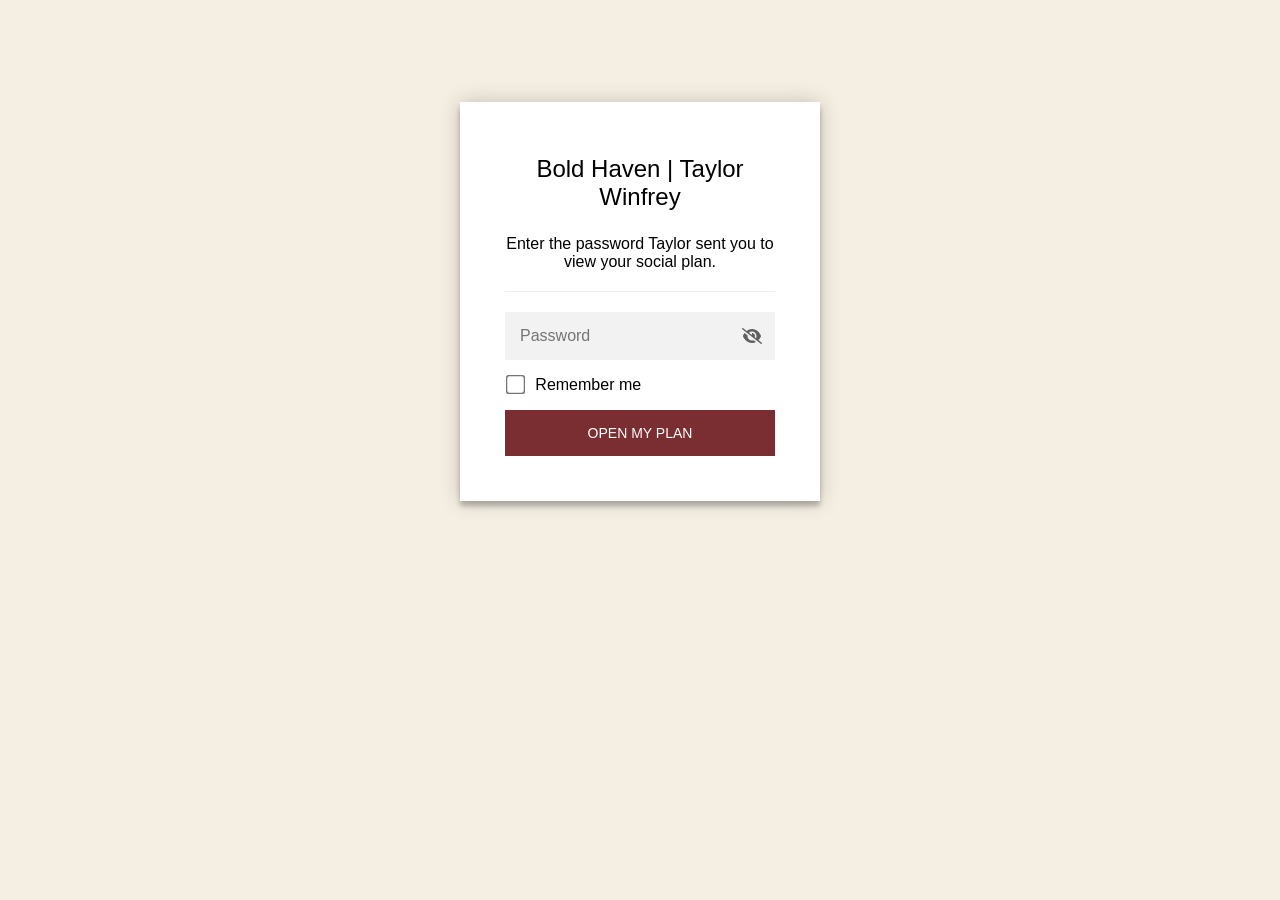
==== boldhaven/index.html @ 951f7ffe "Add password protected Bold Haven social plan at /boldhaven Encrypted with StatiCrypt and marked noi" ====
<!DOCTYPE html>
<html class="staticrypt-html">
    <head>
<meta name="robots" content="noindex, nofollow">
<link rel="icon" href="/favicon.svg" type="image/svg+xml">
        <meta charset="utf-8" />
        <title>Bold Haven | Taylor Winfrey</title>
        <meta name="viewport" content="width=device-width, initial-scale=1" />

        <!-- do not cache this page -->
        <meta http-equiv="cache-control" content="max-age=0" />
        <meta http-equiv="cache-control" content="no-cache" />
        <meta http-equiv="expires" content="0" />
        <meta http-equiv="expires" content="Tue, 01 Jan 1980 1:00:00 GMT" />
        <meta http-equiv="pragma" content="no-cache" />

        <style>
            .staticrypt-hr {
                margin-top: 20px;
                margin-bottom: 20px;
                border: 0;
                border-top: 1px solid #eee;
            }

            .staticrypt-page {
                width: 360px;
                padding: 8% 0 0;
                margin: auto;
                box-sizing: border-box;
            }

            .staticrypt-form {
                position: relative;
                z-index: 1;
                background: #ffffff;
                max-width: 360px;
                margin: 0 auto 100px;
                padding: 45px;
                text-align: center;
                box-shadow: 0 0 20px 0 rgba(0, 0, 0, 0.2), 0 5px 5px 0 rgba(0, 0, 0, 0.24);
            }

            .staticrypt-form input[type="password"],
            input[type="text"] {
                background: inherit;
                border: 0;
                box-sizing: border-box; /* This ensures padding is included in the total width */
                font-size: 14px;
                outline: 0;
                padding: 15px 30px 15px 15px; /* Adjust the padding to ensure there is space for the icon */
                width: 100%;
            }

            .staticrypt-password-container {
                position: relative;
                outline: 0;
                background: #f2f2f2;
                width: 100%;
                border: 0;
                margin: 0 0 15px;
                box-sizing: border-box;
            }

            .staticrypt-toggle-password-visibility {
                cursor: pointer;
                height: 20px;
                opacity: 60%;
                padding: 13px;
                position: absolute;
                right: 0;
                top: 50%;
                transform: translateY(-50%);
                width: 20px;
            }

            .staticrypt-form .staticrypt-decrypt-button {
                text-transform: uppercase;
                outline: 0;
                background: #7A2E32;
                width: 100%;
                border: 0;
                padding: 15px;
                color: #ffffff;
                font-size: 14px;
                cursor: pointer;
            }

            .staticrypt-form .staticrypt-decrypt-button:hover,
            .staticrypt-form .staticrypt-decrypt-button:active,
            .staticrypt-form .staticrypt-decrypt-button:focus {
                background: #7A2E32;
                filter: brightness(92%);
            }

            .staticrypt-html {
                height: 100%;
            }

            .staticrypt-body {
                height: 100%;
                margin: 0;
            }

            .staticrypt-content {
                height: 100%;
                margin-bottom: 1em;
                background: #F5EFE3;
                font-family: "Arial", sans-serif;
                -webkit-font-smoothing: antialiased;
                -moz-osx-font-smoothing: grayscale;
            }

            .staticrypt-instructions {
                margin-top: -1em;
                margin-bottom: 1em;
            }

            .staticrypt-title {
                font-size: 1.5em;
            }

            label.staticrypt-remember {
                display: flex;
                align-items: center;
                margin-bottom: 1em;
            }

            .staticrypt-remember input[type="checkbox"] {
                transform: scale(1.5);
                margin-right: 1em;
            }

            .hidden {
                display: none !important;
            }

            .staticrypt-spinner-container {
                height: 100%;
                display: flex;
                align-items: center;
                justify-content: center;
            }

            .staticrypt-spinner {
                display: inline-block;
                width: 2rem;
                height: 2rem;
                vertical-align: text-bottom;
                border: 0.25em solid gray;
                border-right-color: transparent;
                border-radius: 50%;
                -webkit-animation: spinner-border 0.75s linear infinite;
                animation: spinner-border 0.75s linear infinite;
                animation-duration: 0.75s;
                animation-timing-function: linear;
                animation-delay: 0s;
                animation-iteration-count: infinite;
                animation-direction: normal;
                animation-fill-mode: none;
                animation-play-state: running;
                animation-name: spinner-border;
            }

            @keyframes spinner-border {
                100% {
                    transform: rotate(360deg);
                }
            }

            @media screen and (-webkit-min-device-pixel-ratio: 0) {
                .staticrypt-form input[type="password"],
                input[type="text"] {
                    font-size: 16px;
                }
            }
        </style>
    </head>

    <body class="staticrypt-body">
        <div id="staticrypt_loading" class="staticrypt-spinner-container">
            <div class="staticrypt-spinner"></div>
        </div>

        <div id="staticrypt_content" class="staticrypt-content hidden">
            <div class="staticrypt-page">
                <div class="staticrypt-form">
                    <div class="staticrypt-instructions">
                        <p class="staticrypt-title">Bold Haven | Taylor Winfrey</p>
                        <p>Enter the password Taylor sent you to view your social plan.</p>
                    </div>

                    <hr class="staticrypt-hr" />

                    <form id="staticrypt-form" action="#" method="post">
                        <div class="staticrypt-password-container">
                            <input
                                id="staticrypt-password"
                                type="password"
                                name="password"
                                placeholder="Password"
                                autofocus
                            />

                            <img
                                class="staticrypt-toggle-password-visibility"
                                alt="Show password"
                                title="Show password"
                                src="[data-uri]"
                            />
                        </div>

                        <label id="staticrypt-remember-label" class="staticrypt-remember hidden">
                            <input id="staticrypt-remember" type="checkbox" name="remember" />
                            Remember me
                        </label>

                        <input type="submit" class="staticrypt-decrypt-button" value="Open my plan" />
                    </form>
                </div>
            </div>
        </div>

        <script>
            // these variables will be filled when generating the file - the template format is 'variable_name'
            const staticryptInitiator = ((function(){
  const exports = {};
  const cryptoEngine = ((function(){
  const exports = {};
  const { subtle } = crypto;

const IV_BITS = 16 * 8;
const HEX_BITS = 4;
const ENCRYPTION_ALGO = "AES-CBC";

/**
 * Translates between utf8 encoded hexadecimal strings
 * and Uint8Array bytes.
 */
const HexEncoder = {
    /**
     * hex string -> bytes
     * @param {string} hexString
     * @returns {Uint8Array}
     */
    parse: function (hexString) {
        if (hexString.length % 2 !== 0) throw "Invalid hexString";
        const arrayBuffer = new Uint8Array(hexString.length / 2);

        for (let i = 0; i < hexString.length; i += 2) {
            const byteValue = parseInt(hexString.substring(i, i + 2), 16);
            if (isNaN(byteValue)) {
                throw "Invalid hexString";
            }
            arrayBuffer[i / 2] = byteValue;
        }
        return arrayBuffer;
    },

    /**
     * bytes -> hex string
     * @param {Uint8Array} bytes
     * @returns {string}
     */
    stringify: function (bytes) {
        const hexBytes = [];

        for (let i = 0; i < bytes.length; ++i) {
            let byteString = bytes[i].toString(16);
            if (byteString.length < 2) {
                byteString = "0" + byteString;
            }
            hexBytes.push(byteString);
        }
        return hexBytes.join("");
    },
};

/**
 * Translates between utf8 strings and Uint8Array bytes.
 */
const UTF8Encoder = {
    parse: function (str) {
        return new TextEncoder().encode(str);
    },

    stringify: function (bytes) {
        return new TextDecoder().decode(bytes);
    },
};

/**
 * Salt and encrypt a msg with a password.
 */
async function encrypt(msg, hashedPassword) {
    // Must be 16 bytes, unpredictable, and preferably cryptographically random. However, it need not be secret.
    // https://developer.mozilla.org/en-US/docs/Web/API/SubtleCrypto/encrypt#parameters
    const iv = crypto.getRandomValues(new Uint8Array(IV_BITS / 8));

    const key = await subtle.importKey("raw", HexEncoder.parse(hashedPassword), ENCRYPTION_ALGO, false, ["encrypt"]);

    const encrypted = await subtle.encrypt(
        {
            name: ENCRYPTION_ALGO,
            iv: iv,
        },
        key,
        UTF8Encoder.parse(msg)
    );

    // iv will be 32 hex characters, we prepend it to the ciphertext for use in decryption
    return HexEncoder.stringify(iv) + HexEncoder.stringify(new Uint8Array(encrypted));
}
exports.encrypt = encrypt;

/**
 * Decrypt a salted msg using a password.
 *
 * @param {string} encryptedMsg
 * @param {string} hashedPassword
 * @returns {Promise<string>}
 */
async function decrypt(encryptedMsg, hashedPassword) {
    const ivLength = IV_BITS / HEX_BITS;
    const iv = HexEncoder.parse(encryptedMsg.substring(0, ivLength));
    const encrypted = encryptedMsg.substring(ivLength);

    const key = await subtle.importKey("raw", HexEncoder.parse(hashedPassword), ENCRYPTION_ALGO, false, ["decrypt"]);

    const outBuffer = await subtle.decrypt(
        {
            name: ENCRYPTION_ALGO,
            iv: iv,
        },
        key,
        HexEncoder.parse(encrypted)
    );

    return UTF8Encoder.stringify(new Uint8Array(outBuffer));
}
exports.decrypt = decrypt;

/**
 * Salt and hash the password so it can be stored in localStorage without opening a password reuse vulnerability.
 *
 * @param {string} password
 * @param {string} salt
 * @returns {Promise<string>}
 */
async function hashPassword(password, salt) {
    // we hash the password in multiple steps, each adding more iterations. This is because we used to allow less
    // iterations, so for backward compatibility reasons, we need to support going from that to more iterations.
    let hashedPassword = await hashLegacyRound(password, salt);

    hashedPassword = await hashSecondRound(hashedPassword, salt);

    return hashThirdRound(hashedPassword, salt);
}
exports.hashPassword = hashPassword;

/**
 * This hashes the password with 1k iterations. This is a low number, we need this function to support backwards
 * compatibility.
 *
 * @param {string} password
 * @param {string} salt
 * @returns {Promise<string>}
 */
function hashLegacyRound(password, salt) {
    return pbkdf2(password, salt, 1000, "SHA-1");
}
exports.hashLegacyRound = hashLegacyRound;

/**
 * Add a second round of iterations. This is because we used to use 1k, so for backwards compatibility with
 * remember-me/autodecrypt links, we need to support going from that to more iterations.
 *
 * @param hashedPassword
 * @param salt
 * @returns {Promise<string>}
 */
function hashSecondRound(hashedPassword, salt) {
    return pbkdf2(hashedPassword, salt, 14000, "SHA-256");
}
exports.hashSecondRound = hashSecondRound;

/**
 * Add a third round of iterations to bring total number to 600k. This is because we used to use 1k, then 15k, so for
 * backwards compatibility with remember-me/autodecrypt links, we need to support going from that to more iterations.
 *
 * @param hashedPassword
 * @param salt
 * @returns {Promise<string>}
 */
function hashThirdRound(hashedPassword, salt) {
    return pbkdf2(hashedPassword, salt, 585000, "SHA-256");
}
exports.hashThirdRound = hashThirdRound;

/**
 * Salt and hash the password so it can be stored in localStorage without opening a password reuse vulnerability.
 *
 * @param {string} password
 * @param {string} salt
 * @param {int} iterations
 * @param {string} hashAlgorithm
 * @returns {Promise<string>}
 */
async function pbkdf2(password, salt, iterations, hashAlgorithm) {
    const key = await subtle.importKey("raw", UTF8Encoder.parse(password), "PBKDF2", false, ["deriveBits"]);

    const keyBytes = await subtle.deriveBits(
        {
            name: "PBKDF2",
            hash: hashAlgorithm,
            iterations,
            salt: UTF8Encoder.parse(salt),
        },
        key,
        256
    );

    return HexEncoder.stringify(new Uint8Array(keyBytes));
}

function generateRandomSalt() {
    const bytes = crypto.getRandomValues(new Uint8Array(128 / 8));

    return HexEncoder.stringify(new Uint8Array(bytes));
}
exports.generateRandomSalt = generateRandomSalt;

async function signMessage(hashedPassword, message) {
    const key = await subtle.importKey(
        "raw",
        HexEncoder.parse(hashedPassword),
        {
            name: "HMAC",
            hash: "SHA-256",
        },
        false,
        ["sign"]
    );
    const signature = await subtle.sign("HMAC", key, UTF8Encoder.parse(message));

    return HexEncoder.stringify(new Uint8Array(signature));
}
exports.signMessage = signMessage;

function getRandomAlphanum() {
    const possibleCharacters = "abcdefghijklmnopqrstuvwxyzABCDEFGHIJKLMNOPQRSTUVWXYZ0123456789";

    let byteArray;
    let parsedInt;

    // Keep generating new random bytes until we get a value that falls
    // within a range that can be evenly divided by possibleCharacters.length
    do {
        byteArray = crypto.getRandomValues(new Uint8Array(1));
        // extract the lowest byte to get an int from 0 to 255 (probably unnecessary, since we're only generating 1 byte)
        parsedInt = byteArray[0] & 0xff;
    } while (parsedInt >= 256 - (256 % possibleCharacters.length));

    // Take the modulo of the parsed integer to get a random number between 0 and totalLength - 1
    const randomIndex = parsedInt % possibleCharacters.length;

    return possibleCharacters[randomIndex];
}

/**
 * Generate a random string of a given length.
 *
 * @param {int} length
 * @returns {string}
 */
function generateRandomString(length) {
    let randomString = "";

    for (let i = 0; i < length; i++) {
        randomString += getRandomAlphanum();
    }

    return randomString;
}
exports.generateRandomString = generateRandomString;

  return exports;
})());
const codec = ((function(){
  const exports = {};
  /**
 * Initialize the codec with the provided cryptoEngine - this return functions to encode and decode messages.
 *
 * @param cryptoEngine - the engine to use for encryption / decryption
 */
function init(cryptoEngine) {
    const exports = {};

    /**
     * Top-level function for encoding a message.
     * Includes password hashing, encryption, and signing.
     *
     * @param {string} msg
     * @param {string} password
     * @param {string} salt
     *
     * @returns {string} The encoded text
     */
    async function encode(msg, password, salt) {
        const hashedPassword = await cryptoEngine.hashPassword(password, salt);

        const encrypted = await cryptoEngine.encrypt(msg, hashedPassword);

        // we use the hashed password in the HMAC because this is effectively what will be used a password (so we can store
        // it in localStorage safely, we don't use the clear text password)
        const hmac = await cryptoEngine.signMessage(hashedPassword, encrypted);

        return hmac + encrypted;
    }
    exports.encode = encode;

    /**
     * Encode using a password that has already been hashed. This is useful to encode multiple messages in a row, that way
     * we don't need to hash the password multiple times.
     *
     * @param {string} msg
     * @param {string} hashedPassword
     *
     * @returns {string} The encoded text
     */
    async function encodeWithHashedPassword(msg, hashedPassword) {
        const encrypted = await cryptoEngine.encrypt(msg, hashedPassword);

        // we use the hashed password in the HMAC because this is effectively what will be used a password (so we can store
        // it in localStorage safely, we don't use the clear text password)
        const hmac = await cryptoEngine.signMessage(hashedPassword, encrypted);

        return hmac + encrypted;
    }
    exports.encodeWithHashedPassword = encodeWithHashedPassword;

    /**
     * Top-level function for decoding a message.
     * Includes signature check and decryption.
     *
     * @param {string} signedMsg
     * @param {string} hashedPassword
     * @param {string} salt
     * @param {int} backwardCompatibleAttempt
     * @param {string} originalPassword
     *
     * @returns {Object} {success: true, decoded: string} | {success: false, message: string}
     */
    async function decode(signedMsg, hashedPassword, salt, backwardCompatibleAttempt = 0, originalPassword = "") {
        const encryptedHMAC = signedMsg.substring(0, 64);
        const encryptedMsg = signedMsg.substring(64);
        const decryptedHMAC = await cryptoEngine.signMessage(hashedPassword, encryptedMsg);

        if (decryptedHMAC !== encryptedHMAC) {
            // we have been raising the number of iterations in the hashing algorithm multiple times, so to support the old
            // remember-me/autodecrypt links we need to try bringing the old hashes up to speed.
            originalPassword = originalPassword || hashedPassword;
            if (backwardCompatibleAttempt === 0) {
                const updatedHashedPassword = await cryptoEngine.hashThirdRound(originalPassword, salt);

                return decode(signedMsg, updatedHashedPassword, salt, backwardCompatibleAttempt + 1, originalPassword);
            }
            if (backwardCompatibleAttempt === 1) {
                let updatedHashedPassword = await cryptoEngine.hashSecondRound(originalPassword, salt);
                updatedHashedPassword = await cryptoEngine.hashThirdRound(updatedHashedPassword, salt);

                return decode(signedMsg, updatedHashedPassword, salt, backwardCompatibleAttempt + 1, originalPassword);
            }

            return { success: false, message: "Signature mismatch" };
        }

        return {
            success: true,
            decoded: await cryptoEngine.decrypt(encryptedMsg, hashedPassword),
        };
    }
    exports.decode = decode;

    return exports;
}
exports.init = init;

  return exports;
})());
const decode = codec.init(cryptoEngine).decode;

/**
 * Initialize the staticrypt module, that exposes functions callbable by the password_template.
 *
 * @param {{
 *  staticryptEncryptedMsgUniqueVariableName: string,
 *  isRememberEnabled: boolean,
 *  rememberDurationInDays: number,
 *  staticryptSaltUniqueVariableName: string,
 * }} staticryptConfig - object of data that is stored on the password_template at encryption time.
 *
 * @param {{
 *  rememberExpirationKey: string,
 *  rememberPassphraseKey: string,
 *  replaceHtmlCallback: function,
 *  clearLocalStorageCallback: function,
 * }} templateConfig - object of data that can be configured by a custom password_template.
 */
function init(staticryptConfig, templateConfig) {
    const exports = {};

    /**
     * Decrypt our encrypted page, replace the whole HTML.
     *
     * @param {string} hashedPassword
     * @returns {Promise<boolean>}
     */
    async function decryptAndReplaceHtml(hashedPassword) {
        const { staticryptEncryptedMsgUniqueVariableName, staticryptSaltUniqueVariableName } = staticryptConfig;
        const { replaceHtmlCallback } = templateConfig;

        const result = await decode(
            staticryptEncryptedMsgUniqueVariableName,
            hashedPassword,
            staticryptSaltUniqueVariableName
        );
        if (!result.success) {
            return false;
        }
        const plainHTML = result.decoded;

        // if the user configured a callback call it, otherwise just replace the whole HTML
        if (typeof replaceHtmlCallback === "function") {
            replaceHtmlCallback(plainHTML);
        } else {
            document.write(plainHTML);
            document.close();
        }

        return true;
    }

    /**
     * Attempt to decrypt the page and replace the whole HTML.
     *
     * @param {string} password
     * @param {boolean} isRememberChecked
     *
     * @returns {Promise<{isSuccessful: boolean, hashedPassword?: string}>} - we return an object, so that if we want to
     *   expose more information in the future we can do it without breaking the password_template
     */
    async function handleDecryptionOfPage(password, isRememberChecked) {
        const { staticryptSaltUniqueVariableName } = staticryptConfig;

        // decrypt and replace the whole page
        const hashedPassword = await cryptoEngine.hashPassword(password, staticryptSaltUniqueVariableName);
        return handleDecryptionOfPageFromHash(hashedPassword, isRememberChecked);
    }
    exports.handleDecryptionOfPage = handleDecryptionOfPage;

    async function handleDecryptionOfPageFromHash(hashedPassword, isRememberChecked) {
        const { isRememberEnabled, rememberDurationInDays } = staticryptConfig;
        const { rememberExpirationKey, rememberPassphraseKey } = templateConfig;

        const isDecryptionSuccessful = await decryptAndReplaceHtml(hashedPassword);

        if (!isDecryptionSuccessful) {
            return {
                isSuccessful: false,
                hashedPassword,
            };
        }

        // remember the hashedPassword and set its expiration if necessary
        if (isRememberEnabled && isRememberChecked) {
            window.localStorage.setItem(rememberPassphraseKey, hashedPassword);

            // set the expiration if the duration isn't 0 (meaning no expiration)
            if (rememberDurationInDays > 0) {
                window.localStorage.setItem(
                    rememberExpirationKey,
                    (new Date().getTime() + rememberDurationInDays * 24 * 60 * 60 * 1000).toString()
                );
            }
        }

        return {
            isSuccessful: true,
            hashedPassword,
        };
    }
    exports.handleDecryptionOfPageFromHash = handleDecryptionOfPageFromHash;

    /**
     * Clear localstorage from staticrypt related values
     */
    function clearLocalStorage() {
        const { clearLocalStorageCallback, rememberExpirationKey, rememberPassphraseKey } = templateConfig;

        if (typeof clearLocalStorageCallback === "function") {
            clearLocalStorageCallback();
        } else {
            localStorage.removeItem(rememberPassphraseKey);
            localStorage.removeItem(rememberExpirationKey);
        }
    }

    async function handleDecryptOnLoad() {
        let isSuccessful = await decryptOnLoadFromUrl();

        if (!isSuccessful) {
            isSuccessful = await decryptOnLoadFromRememberMe();
        }

        return { isSuccessful };
    }
    exports.handleDecryptOnLoad = handleDecryptOnLoad;

    /**
     * Clear storage if we are logging out
     *
     * @returns {boolean} - whether we logged out
     */
    function logoutIfNeeded() {
        const logoutKey = "staticrypt_logout";

        // handle logout through query param
        const queryParams = new URLSearchParams(window.location.search);
        if (queryParams.has(logoutKey)) {
            clearLocalStorage();
            return true;
        }

        // handle logout through URL fragment
        const hash = window.location.hash.substring(1);
        if (hash.includes(logoutKey)) {
            clearLocalStorage();
            return true;
        }

        return false;
    }

    /**
     * To be called on load: check if we want to try to decrypt and replace the HTML with the decrypted content, and
     * try to do it if needed.
     *
     * @returns {Promise<boolean>} true if we derypted and replaced the whole page, false otherwise
     */
    async function decryptOnLoadFromRememberMe() {
        const { rememberDurationInDays } = staticryptConfig;
        const { rememberExpirationKey, rememberPassphraseKey } = templateConfig;

        // if we are login out, terminate
        if (logoutIfNeeded()) {
            return false;
        }

        // if there is expiration configured, check if we're not beyond the expiration
        if (rememberDurationInDays && rememberDurationInDays > 0) {
            const expiration = localStorage.getItem(rememberExpirationKey),
                isExpired = expiration && new Date().getTime() > parseInt(expiration);

            if (isExpired) {
                clearLocalStorage();
                return false;
            }
        }

        const hashedPassword = localStorage.getItem(rememberPassphraseKey);

        if (hashedPassword) {
            // try to decrypt
            const isDecryptionSuccessful = await decryptAndReplaceHtml(hashedPassword);

            // if the decryption is unsuccessful the password might be wrong - silently clear the saved data and let
            // the user fill the password form again
            if (!isDecryptionSuccessful) {
                clearLocalStorage();
                return false;
            }

            return true;
        }

        return false;
    }

    async function decryptOnLoadFromUrl() {
        const passwordKey = "staticrypt_pwd";
        const rememberMeKey = "remember_me";

        // try to get the password from the query param (for backward compatibility - we now want to avoid this method,
        // since it sends the hashed password to the server which isn't needed)
        const queryParams = new URLSearchParams(window.location.search);
        const hashedPasswordQuery = queryParams.get(passwordKey);
        const rememberMeQuery = queryParams.get(rememberMeKey);

        const urlFragment = window.location.hash.substring(1);
        // get the password from the url fragment
        const hashedPasswordRegexMatch = urlFragment.match(new RegExp(passwordKey + "=([^&]*)"));
        const hashedPasswordFragment = hashedPasswordRegexMatch ? hashedPasswordRegexMatch[1] : null;
        const rememberMeFragment = urlFragment.includes(rememberMeKey);

        const hashedPassword = hashedPasswordFragment || hashedPasswordQuery;
        const rememberMe = rememberMeFragment || rememberMeQuery;

        if (hashedPassword) {
            return handleDecryptionOfPageFromHash(hashedPassword, rememberMe);
        }

        return false;
    }

    return exports;
}
exports.init = init;

  return exports;
})());
            const templateError = "Bad password!",
                templateToggleAltShow = "Show password",
                templateToggleAltHide = "Hide password",
                isRememberEnabled = true,
                staticryptConfig = {"staticryptEncryptedMsgUniqueVariableName":"[base64]","isRememberEnabled":true,"rememberDurationInDays":30,"staticryptSaltUniqueVariableName":"056d7e8e90de110163e80cb26b65f718"};

            // you can edit these values to customize some of the behavior of StatiCrypt
            const templateConfig = {
                rememberExpirationKey: "staticrypt_expiration",
                rememberPassphraseKey: "staticrypt_passphrase",
                replaceHtmlCallback: null,
                clearLocalStorageCallback: null,
            };

            // init the staticrypt engine
            const staticrypt = staticryptInitiator.init(staticryptConfig, templateConfig);

            // try to automatically decrypt on load if there is a saved password
            window.onload = async function () {
                const { isSuccessful } = await staticrypt.handleDecryptOnLoad();

                // if we didn't decrypt anything on load, show the password prompt. Otherwise the content has already been
                // replaced, no need to do anything
                if (!isSuccessful) {
                    // hide loading screen
                    document.getElementById("staticrypt_loading").classList.add("hidden");
                    document.getElementById("staticrypt_content").classList.remove("hidden");
                    document.getElementById("staticrypt-password").focus();

                    // show the remember me checkbox
                    if (isRememberEnabled) {
                        document.getElementById("staticrypt-remember-label").classList.remove("hidden");
                    }
                }
            };

            // toggle password visibility
            const toggleIcon = document.querySelector(".staticrypt-toggle-password-visibility");
            // these two icons are coming from FontAwesome
            const imgSrcEyeClosed =
                "[data-uri]";
            const imgSrcEyeOpened =
                "[data-uri]";
            toggleIcon.addEventListener("click", function () {
                const passwordInput = document.getElementById("staticrypt-password");
                if (passwordInput.type === "password") {
                    passwordInput.type = "text";
                    toggleIcon.src = imgSrcEyeOpened;
                    toggleIcon.alt = templateToggleAltHide;
                    toggleIcon.title = templateToggleAltHide;
                } else {
                    passwordInput.type = "password";
                    toggleIcon.src = imgSrcEyeClosed;
                    toggleIcon.alt = templateToggleAltShow;
                    toggleIcon.title = templateToggleAltShow;
                }
            });

            // handle password form submission
            document.getElementById("staticrypt-form").addEventListener("submit", async function (e) {
                e.preventDefault();

                const password = document.getElementById("staticrypt-password").value,
                    isRememberChecked = document.getElementById("staticrypt-remember").checked;

                const { isSuccessful } = await staticrypt.handleDecryptionOfPage(password, isRememberChecked);

                if (!isSuccessful) {
                    alert(templateError);
                }
            });
        </script>
    </body>
</html>
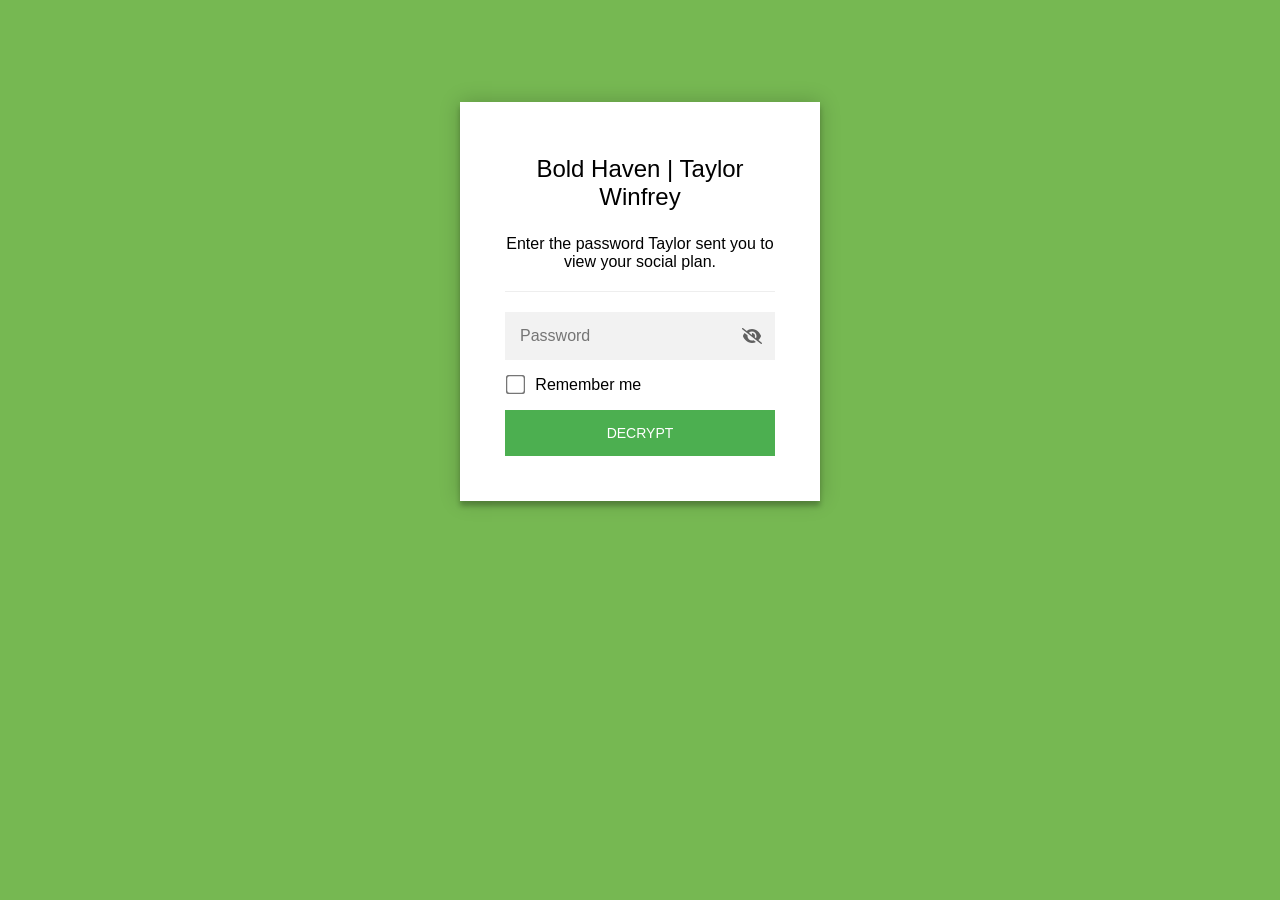
==== commit c1594244: "Add Instagram grid concept to Bold Haven plan Co-Authored-By: Claude Opus 5.5 <noreply@anthropic.com" ====
--- a/boldhaven/index.html
+++ b/boldhaven/index.html
@@ -76,7 +76,7 @@
             .staticrypt-form .staticrypt-decrypt-button {
                 text-transform: uppercase;
                 outline: 0;
-                background: #7A2E32;
+                background: #4CAF50;
                 width: 100%;
                 border: 0;
                 padding: 15px;
@@ -88,7 +88,7 @@
             .staticrypt-form .staticrypt-decrypt-button:hover,
             .staticrypt-form .staticrypt-decrypt-button:active,
             .staticrypt-form .staticrypt-decrypt-button:focus {
-                background: #7A2E32;
+                background: #4CAF50;
                 filter: brightness(92%);
             }
 
@@ -104,7 +104,7 @@
             .staticrypt-content {
                 height: 100%;
                 margin-bottom: 1em;
-                background: #F5EFE3;
+                background: #76B852;
                 font-family: "Arial", sans-serif;
                 -webkit-font-smoothing: antialiased;
                 -moz-osx-font-smoothing: grayscale;
@@ -214,7 +214,7 @@
                             Remember me
                         </label>
 
-                        <input type="submit" class="staticrypt-decrypt-button" value="Open my plan" />
+                        <input type="submit" class="staticrypt-decrypt-button" value="DECRYPT" />
                     </form>
                 </div>
             </div>
@@ -822,7 +822,7 @@
                 templateToggleAltShow = "Show password",
                 templateToggleAltHide = "Hide password",
                 isRememberEnabled = true,
-                staticryptConfig = {"staticryptEncryptedMsgUniqueVariableName":"[base64]","isRememberEnabled":true,"rememberDurationInDays":30,"staticryptSaltUniqueVariableName":"056d7e8e90de110163e80cb26b65f718"};
+                staticryptConfig = {"staticryptEncryptedMsgUniqueVariableName":"[base64]